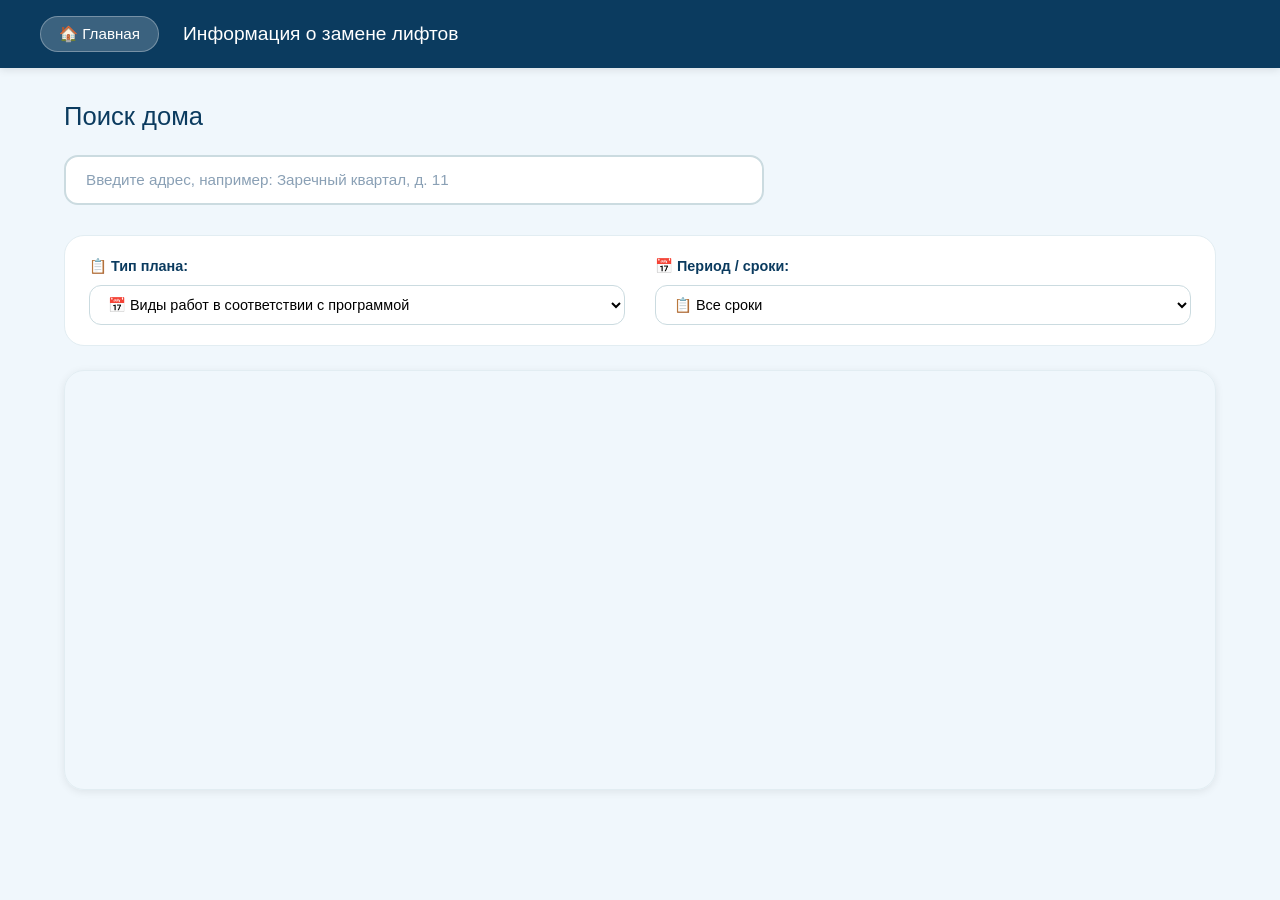
==== index.html @ 68c31c59 "Map Update 2.0" ====
<!DOCTYPE html>
<html lang="ru">
<head>
    <meta charset="UTF-8">
    <meta name="viewport" content="width=device-width, initial-scale=1.0, user-scalable=yes">
    <title>Лифты — капитальный ремонт в Луганске</title>
    <link rel="stylesheet" href="style.css">
    <!-- !!! ВСТАВЬТЕ ВАШ API-КЛЮЧ ЯНДЕКСА ВМЕСТО "ВАШ_КЛЮЧ_API" !!! -->
    <script src="https://api-maps.yandex.ru/2.1/?apikey=b45543af-a624-4ee6-bef2-7f2e8e8498fd
&lang=ru_RU"></script>
</head>
<body>
    <div class="page">
        <!-- Синяя шапка с кнопкой Главная -->
        <div class="header">
            <div class="header-content">
                <button id="homeButton" class="home-button">🏠 Главная</button>
                <div class="header-title">Информация о замене лифтов</div>
            </div>
        </div>

        <div class="container">
            <!-- Поиск дома -->
            <div class="search-header">
                <h2>Поиск дома</h2>
            </div>
            
            <div class="search-section">
                <input type="text" id="addressInput" placeholder="Введите адрес, например: Заречный квартал, д. 11" autocomplete="off">
                <div id="suggestions" class="suggestions hidden"></div>
            </div>

            <!-- Блок фильтров -->
            <div class="filters-block">
                <div class="filter-group">
                    <label for="planType" class="filter-label">📋 Тип плана:</label>
                    <select id="planType" class="filter-select">
                        <option value="program">📅 Виды работ в соответствии с программой</option>
                        <option value="shortTerm">⚡ Виды работ в соответствии с краткосрочным планом</option>
                    </select>
                </div>
                <div class="filter-group">
                    <label for="timeFilter" class="filter-label">📅 Период / сроки:</label>
                    <select id="timeFilter" class="filter-select">
                        <option value="all">📋 Все сроки</option>
                    </select>
                </div>
            </div>

            <!-- Контейнер для карты -->
            <div id="map" class="map-container"></div>

            <!-- Контент с информацией о доме -->
            <div id="houseContent" class="hidden">
                <div class="address-block">
                    <div class="full-address" id="fullAddress"></div>
                    <div class="district" id="district"></div>
                </div>

                <div class="info-card">
                    <div class="card-title">📋 Информация о здании</div>
                    <div class="info-grid two-columns">
                        <div class="info-row"><span class="info-label">Тип</span><span class="info-value" id="buildingType">—</span></div>
                        <div class="info-row"><span class="info-label">Год ввода в эксплуатацию</span><span class="info-value" id="buildYear">—</span></div>
                        <div class="info-row"><span class="info-label">Год постройки</span><span class="info-value" id="constructionYear">—</span></div>
                        <div class="info-row"><span class="info-label">Этажность</span><span class="info-value" id="floors">—</span></div>
                        <div class="info-row"><span class="info-label">Проект / серия дома</span><span class="info-value" id="series">—</span></div>
                    </div>
                </div>

                <div class="info-card">
                    <div class="card-title">🚪 Выберите подъезд / лифт</div>
                    <div class="entrance-buttons" id="entranceButtons"></div>
                </div>

                <div class="info-card">
                    <div class="card-title">🔧 Состояние лифта</div>
                    <div class="info-grid two-columns" id="liftInfo"></div>
                </div>

                <div class="info-card" id="previousLiftCard" style="display: none;">
                    <div class="card-title">📜 Предыдущий лифт (до замены)</div>
                    <div class="info-grid two-columns" id="previousLiftInfo"></div>
                </div>

                <div class="info-card">
                    <div class="card-title">📅 Виды работ в соответствии с программой</div>
                    <div class="table-wrapper">
                        <table class="info-table" id="programWorks">
                            <thead>
                                <tr>
                                    <th>Год</th>
                                    <th>Тип ремонта</th>
                                </tr>
                            </thead>
                            <tbody></tbody>
                        </table>
                    </div>
                </div>

                <div class="info-card">
                    <div class="card-title">⚡ Виды работ в соответствии с краткосрочным планом</div>
                    <div class="table-wrapper">
                        <table class="info-table" id="shortTermWorks">
                            <thead>
                                <tr>
                                    <th>Тип ремонта</th>
                                    <th>Подрядчик</th>
                                    <th>Срок выполнения</th>
                                </tr>
                            </thead>
                            <tbody></tbody>
                        </table>
                    </div>
                </div>
            </div>
        </div>
    </div>

    <script src="script.js"></script>
</body>
</html>
---- style.css ----
* {
    margin: 0;
    padding: 0;
    box-sizing: border-box;
}

body {
    font-family: 'Segoe UI', Roboto, 'Helvetica Neue', sans-serif;
    background: #f0f7fc;
    color: #1a2a3a;
    line-height: 1.45;
}

.page {
    min-height: 100vh;
    display: flex;
    flex-direction: column;
}

.header {
    background: #0b3b5f;
    color: white;
    padding: 16px 24px;
    box-shadow: 0 2px 8px rgba(0,0,0,0.1);
    position: sticky;
    top: 0;
    z-index: 100;
}

.header-content {
    max-width: 1200px;
    margin: 0 auto;
    display: flex;
    align-items: center;
    gap: 24px;
}

.home-button {
    background: rgba(255,255,255,0.2);
    border: 1px solid rgba(255,255,255,0.3);
    color: white;
    padding: 8px 18px;
    border-radius: 30px;
    cursor: pointer;
    font-size: 0.95rem;
    font-weight: 500;
    transition: all 0.2s;
}

.home-button:hover {
    background: rgba(255,255,255,0.3);
    transform: scale(0.98);
}

.header-title {
    font-size: 1.2rem;
    font-weight: 500;
}

.container {
    max-width: 1200px;
    width: 100%;
    margin: 30px auto;
    padding: 0 24px;
    flex: 1;
}

.search-header h2 {
    font-size: 1.6rem;
    font-weight: 500;
    margin-bottom: 20px;
    color: #0b3b5f;
}

.search-section {
    position: relative;
    max-width: 700px;
    margin-bottom: 30px;
}

#addressInput {
    width: 100%;
    padding: 14px 20px;
    font-size: 1rem;
    border: 2px solid #cbdbe0;
    border-radius: 14px;
    background: white;
    transition: 0.2s;
    font-family: inherit;
    box-sizing: border-box;
}

#addressInput:focus {
    border-color: #0b5e7e;
    outline: none;
    box-shadow: 0 0 0 3px rgba(11,94,126,0.15);
}

#addressInput::placeholder {
    font-size: 0.95rem;
    color: #8aa0b5;
}

.suggestions {
    position: absolute;
    top: 100%;
    left: 0;
    right: 0;
    background: white;
    border-radius: 14px;
    box-shadow: 0 8px 20px rgba(0,0,0,0.12);
    max-height: 260px;
    overflow-y: auto;
    z-index: 50;
    margin-top: 6px;
}

.suggestions div {
    padding: 12px 18px;
    cursor: pointer;
    border-bottom: 1px solid #eef2f6;
}

.suggestions div:hover {
    background: #e6f4fa;
}

.hidden {
    display: none;
}

.address-block {
    background: white;
    border-radius: 20px;
    padding: 20px 24px;
    margin-bottom: 24px;
    box-shadow: 0 2px 8px rgba(0,0,0,0.04);
    border: 1px solid #e2edf2;
}

.full-address {
    font-size: 1.35rem;
    font-weight: 600;
    color: #0b3b5f;
    margin-bottom: 8px;
    word-break: break-word;
}

.district {
    color: #4a627a;
    font-size: 0.9rem;
}

/* Блок фильтров */
.filters-block {
    background: white;
    border-radius: 20px;
    padding: 20px 24px;
    margin-bottom: 24px;
    border: 1px solid #e2edf2;
    display: flex;
    gap: 30px;
    flex-wrap: wrap;
    align-items: flex-end;
}

.filter-group {
    display: flex;
    flex-direction: column;
    gap: 8px;
    flex: 1;
    min-width: 200px;
}

.filter-label {
    font-weight: 600;
    color: #0b3b5f;
    font-size: 0.9rem;
}

.filter-select {
    padding: 10px 14px;
    border-radius: 12px;
    border: 1px solid #cbdbe0;
    background: white;
    font-size: 0.9rem;
    cursor: pointer;
    font-family: inherit;
    transition: 0.2s;
}

.filter-select:focus {
    border-color: #0b5e7e;
    outline: none;
    box-shadow: 0 0 0 2px rgba(11,94,126,0.2);
}

/* Карта */
.map-container {
    width: 100%;
    height: 420px;
    border-radius: 20px;
    margin-bottom: 30px;
    box-shadow: 0 2px 8px rgba(0,0,0,0.08);
    border: 1px solid #e2edf2;
    z-index: 1;
}

/* Информационные карточки */
.info-card {
    background: white;
    border-radius: 20px;
    padding: 20px 24px;
    margin-bottom: 24px;
    box-shadow: 0 2px 8px rgba(0,0,0,0.04);
    border: 1px solid #e2edf2;
}

.card-title {
    font-size: 1.2rem;
    font-weight: 600;
    margin-bottom: 18px;
    padding-bottom: 10px;
    border-bottom: 2px solid #cbdbe0;
    color: #0b3b5f;
}

.info-grid {
    display: grid;
    gap: 14px;
}

.two-columns {
    grid-template-columns: repeat(2, 1fr);
}

.info-row {
    display: flex;
    flex-wrap: wrap;
    align-items: baseline;
    padding: 6px 0;
}

.info-label {
    font-weight: 600;
    width: 170px;
    color: #2c3e4e;
    flex-shrink: 0;
}

.info-value {
    flex: 1;
    color: #1a2a3a;
    word-break: break-word;
}

.entrance-buttons {
    display: flex;
    flex-wrap: wrap;
    gap: 12px;
    margin-top: 8px;
}

.entrance-btn {
    background: #eef2f6;
    border: none;
    padding: 8px 20px;
    border-radius: 40px;
    font-size: 0.9rem;
    font-weight: 500;
    cursor: pointer;
    transition: 0.15s;
    color: #1a2a3a;
}

.entrance-btn.active {
    background: #0b5e7e;
    color: white;
    box-shadow: 0 2px 6px rgba(0,0,0,0.1);
}

.entrance-btn:hover:not(.active) {
    background: #dce5ec;
}

/* Таблицы */
.table-wrapper {
    overflow-x: auto;
    -webkit-overflow-scrolling: touch;
}

.info-table {
    width: 100%;
    border-collapse: collapse;
    font-size: 0.9rem;
}

.info-table th {
    text-align: left;
    padding: 12px 10px;
    background: #eef2f6;
    font-weight: 600;
    color: #0b3b5f;
    border-bottom: 1px solid #cbdbe0;
}

.info-table td {
    padding: 12px 10px;
    border-bottom: 1px solid #e9edf2;
    vertical-align: top;
}

#programWorks td:last-child {
    white-space: normal;
    word-break: break-word;
}

#shortTermWorks {
    min-width: 500px;
}

/* Адаптив для телефонов */
@media (max-width: 700px) {
    .container {
        padding: 0 16px;
    }
    
    .two-columns {
        grid-template-columns: 1fr;
    }
    
    .info-label {
        width: 100%;
        margin-bottom: 4px;
    }
    
    .info-row {
        flex-direction: column;
        padding: 8px 0;
    }
    
    .info-value {
        width: 100%;
        padding-left: 0;
    }
    
    .header-title {
        font-size: 0.9rem;
    }
    
    .home-button {
        padding: 6px 14px;
        font-size: 0.85rem;
    }
    
    #addressInput {
        padding: 12px 16px;
        font-size: 0.95rem;
    }
    
    .search-section {
        max-width: 100%;
    }
    
    .map-container {
        height: 320px;
    }
    
    .filters-block {
        flex-direction: column;
        gap: 15px;
        padding: 16px 20px;
    }
    
    .filter-group {
        min-width: 100%;
    }
    
    #programWorks {
        min-width: auto;
        font-size: 0.8rem;
    }
    
    #programWorks td {
        white-space: normal;
        word-break: break-word;
    }
    
    #shortTermWorks {
        min-width: 550px;
        font-size: 0.8rem;
    }
    
    #shortTermWorks th,
    #shortTermWorks td {
        white-space: nowrap;
        padding: 8px 6px;
    }
    
    .entrance-btn {
        padding: 6px 14px;
        font-size: 0.8rem;
    }
    
    .search-header h2 {
        font-size: 1.3rem;
    }
    
    .full-address {
        font-size: 1.1rem;
    }
}

/* Для очень маленьких экранов */
@media (max-width: 480px) {
    .container {
        padding: 0 12px;
    }
    
    .info-card {
        padding: 14px 16px;
    }
    
    .card-title {
        font-size: 1rem;
    }
    
    #shortTermWorks {
        min-width: 500px;
        font-size: 0.75rem;
    }
    
    .header-title {
        font-size: 0.8rem;
    }
    
    .home-button {
        padding: 5px 10px;
        font-size: 0.75rem;
    }
}
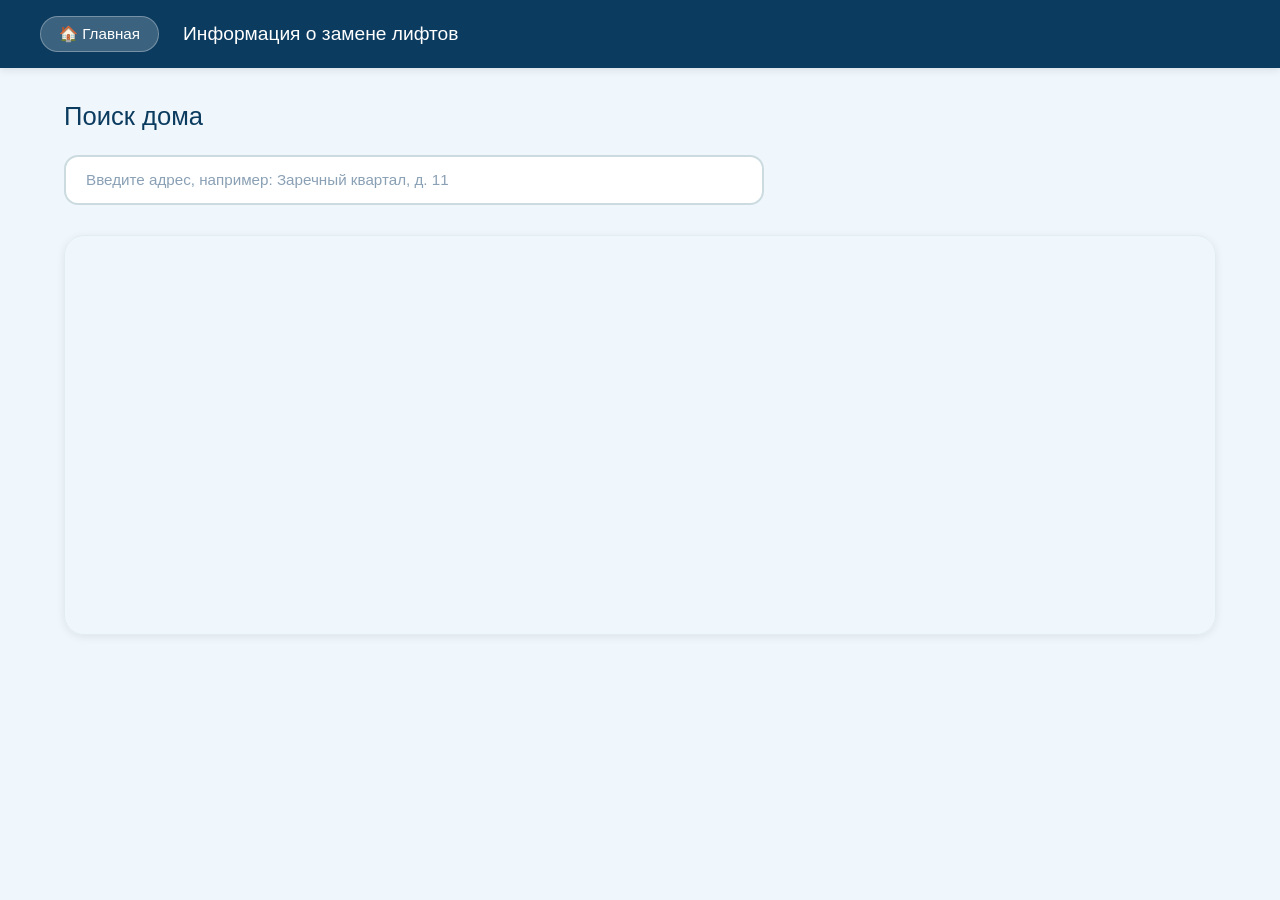
==== commit 89b19039: "upd2" ====
--- a/index.html
+++ b/index.html
@@ -5,13 +5,11 @@
     <meta name="viewport" content="width=device-width, initial-scale=1.0, user-scalable=yes">
     <title>Лифты — капитальный ремонт в Луганске</title>
     <link rel="stylesheet" href="style.css">
-    <!-- !!! ВСТАВЬТЕ ВАШ API-КЛЮЧ ЯНДЕКСА ВМЕСТО "ВАШ_КЛЮЧ_API" !!! -->
-    <script src="https://api-maps.yandex.ru/2.1/?apikey=b45543af-a624-4ee6-bef2-7f2e8e8498fd
-&lang=ru_RU"></script>
+    <!-- НОВЫЙ API-КЛЮЧ (ЗАМЕНИТЕ ЕГО НА ВАШ) -->
+    <script src="https://api-maps.yandex.ru/2.1/?apikey=b45543af-a624-4ee6-bef2-7f2e8e8498fd&lang=ru_RU"></script>
 </head>
 <body>
     <div class="page">
-        <!-- Синяя шапка с кнопкой Главная -->
         <div class="header">
             <div class="header-content">
                 <button id="homeButton" class="home-button">🏠 Главная</button>
@@ -20,7 +18,6 @@
         </div>
 
         <div class="container">
-            <!-- Поиск дома -->
             <div class="search-header">
                 <h2>Поиск дома</h2>
             </div>
@@ -30,27 +27,9 @@
                 <div id="suggestions" class="suggestions hidden"></div>
             </div>
 
-            <!-- Блок фильтров -->
-            <div class="filters-block">
-                <div class="filter-group">
-                    <label for="planType" class="filter-label">📋 Тип плана:</label>
-                    <select id="planType" class="filter-select">
-                        <option value="program">📅 Виды работ в соответствии с программой</option>
-                        <option value="shortTerm">⚡ Виды работ в соответствии с краткосрочным планом</option>
-                    </select>
-                </div>
-                <div class="filter-group">
-                    <label for="timeFilter" class="filter-label">📅 Период / сроки:</label>
-                    <select id="timeFilter" class="filter-select">
-                        <option value="all">📋 Все сроки</option>
-                    </select>
-                </div>
-            </div>
+            <!-- БЛОК КАРТЫ -->
+            <div id="map" class="map-container" style="height: 400px; margin-bottom: 30px; border-radius: 20px;"></div>
 
-            <!-- Контейнер для карты -->
-            <div id="map" class="map-container"></div>
-
-            <!-- Контент с информацией о доме -->
             <div id="houseContent" class="hidden">
                 <div class="address-block">
                     <div class="full-address" id="fullAddress"></div>
@@ -87,12 +66,7 @@
                     <div class="card-title">📅 Виды работ в соответствии с программой</div>
                     <div class="table-wrapper">
                         <table class="info-table" id="programWorks">
-                            <thead>
-                                <tr>
-                                    <th>Год</th>
-                                    <th>Тип ремонта</th>
-                                </tr>
-                            </thead>
+                            <thead><tr><th>Год</th><th>Тип ремонта</th></tr></thead>
                             <tbody></tbody>
                         </table>
                     </div>
@@ -102,13 +76,7 @@
                     <div class="card-title">⚡ Виды работ в соответствии с краткосрочным планом</div>
                     <div class="table-wrapper">
                         <table class="info-table" id="shortTermWorks">
-                            <thead>
-                                <tr>
-                                    <th>Тип ремонта</th>
-                                    <th>Подрядчик</th>
-                                    <th>Срок выполнения</th>
-                                </tr>
-                            </thead>
+                            <thead><tr><th>Тип ремонта</th><th>Подрядчик</th><th>Срок выполнения</th></tr></thead>
                             <tbody></tbody>
                         </table>
                     </div>
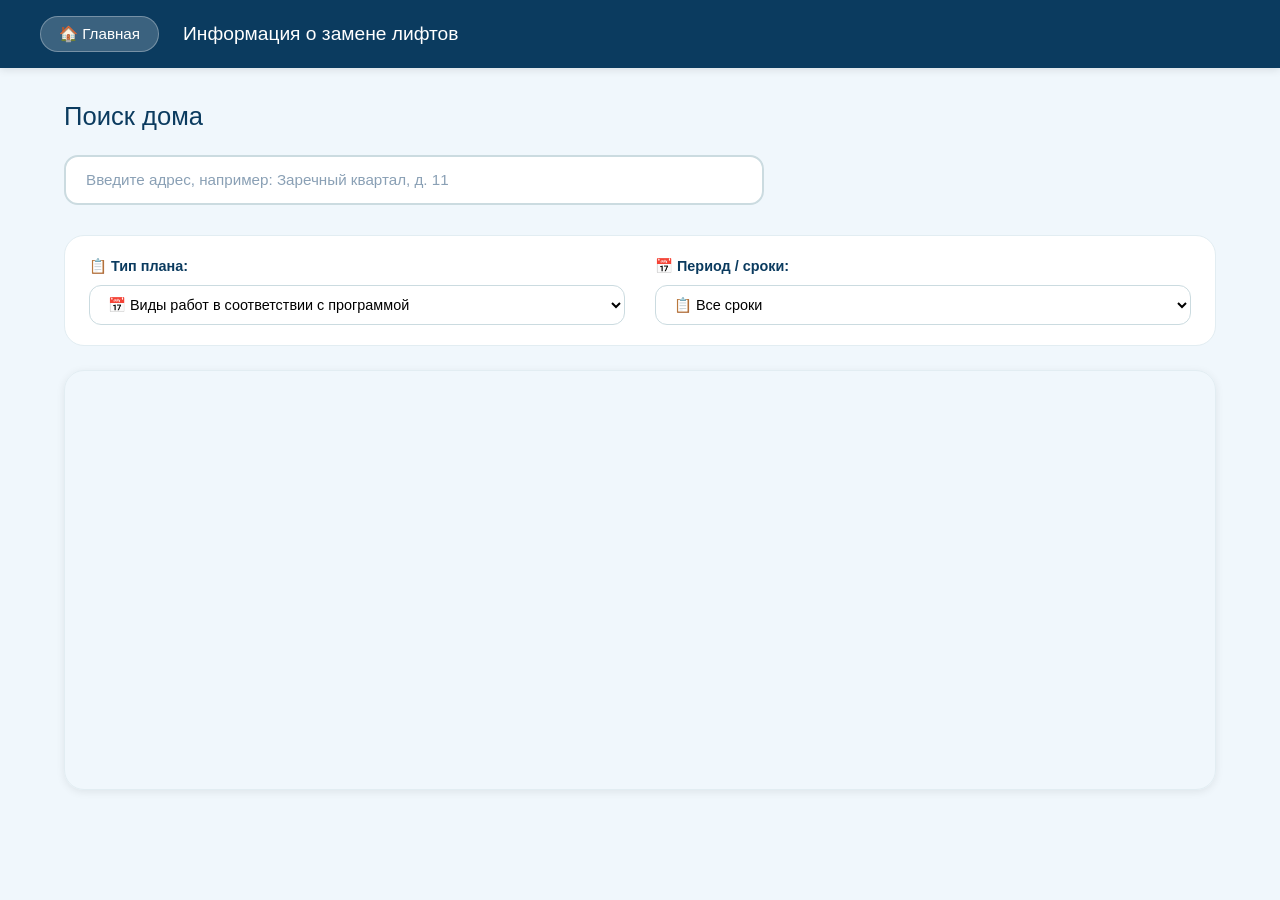
==== commit 0e504e40: "js new" ====
--- a/index.html
+++ b/index.html
@@ -5,7 +5,6 @@
     <meta name="viewport" content="width=device-width, initial-scale=1.0, user-scalable=yes">
     <title>Лифты — капитальный ремонт в Луганске</title>
     <link rel="stylesheet" href="style.css">
-    <!-- НОВЫЙ API-КЛЮЧ (ЗАМЕНИТЕ ЕГО НА ВАШ) -->
     <script src="https://api-maps.yandex.ru/2.1/?apikey=b45543af-a624-4ee6-bef2-7f2e8e8498fd&lang=ru_RU"></script>
 </head>
 <body>
@@ -27,8 +26,25 @@
                 <div id="suggestions" class="suggestions hidden"></div>
             </div>
 
-            <!-- БЛОК КАРТЫ -->
-            <div id="map" class="map-container" style="height: 400px; margin-bottom: 30px; border-radius: 20px;"></div>
+            <!-- Блок фильтров -->
+            <div class="filters-block">
+                <div class="filter-group">
+                    <label for="planType" class="filter-label">📋 Тип плана:</label>
+                    <select id="planType" class="filter-select">
+                        <option value="program">📅 Виды работ в соответствии с программой</option>
+                        <option value="shortTerm">⚡ Виды работ в соответствии с краткосрочным планом</option>
+                    </select>
+                </div>
+                <div class="filter-group">
+                    <label for="timeFilter" class="filter-label">📅 Период / сроки:</label>
+                    <select id="timeFilter" class="filter-select">
+                        <option value="all">📋 Все сроки</option>
+                    </select>
+                </div>
+            </div>
+
+            <!-- Контейнер для карты -->
+            <div id="map" class="map-container"></div>
 
             <div id="houseContent" class="hidden">
                 <div class="address-block">
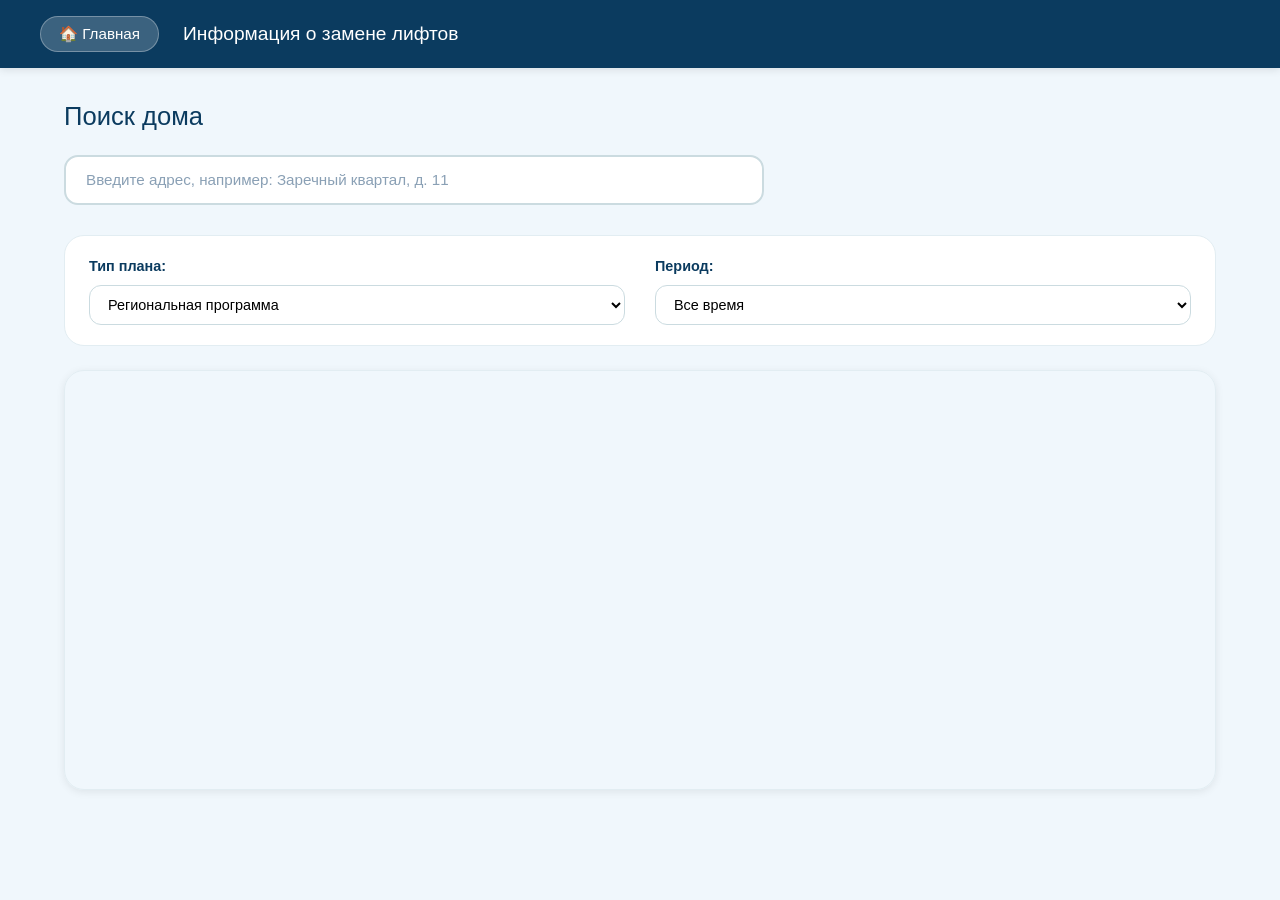
==== commit fa16ed21: "vse fayly" ====
--- a/index.html
+++ b/index.html
@@ -29,16 +29,16 @@
             <!-- Блок фильтров -->
             <div class="filters-block">
                 <div class="filter-group">
-                    <label for="planType" class="filter-label">📋 Тип плана:</label>
+                    <label for="planType" class="filter-label">Тип плана:</label>
                     <select id="planType" class="filter-select">
-                        <option value="program">📅 Виды работ в соответствии с программой</option>
-                        <option value="shortTerm">⚡ Виды работ в соответствии с краткосрочным планом</option>
+                        <option value="program">Региональная программа</option>
+                        <option value="shortTerm">Краткосрочный план</option>
                     </select>
                 </div>
                 <div class="filter-group">
-                    <label for="timeFilter" class="filter-label">📅 Период / сроки:</label>
+                    <label for="timeFilter" class="filter-label">Период:</label>
                     <select id="timeFilter" class="filter-select">
-                        <option value="all">📋 Все сроки</option>
+                        <option value="all">Все время</option>
                     </select>
                 </div>
             </div>
@@ -53,7 +53,7 @@
                 </div>
 
                 <div class="info-card">
-                    <div class="card-title">📋 Информация о здании</div>
+                    <div class="card-title">Информация о здании</div>
                     <div class="info-grid two-columns">
                         <div class="info-row"><span class="info-label">Тип</span><span class="info-value" id="buildingType">—</span></div>
                         <div class="info-row"><span class="info-label">Год ввода в эксплуатацию</span><span class="info-value" id="buildYear">—</span></div>
@@ -64,22 +64,22 @@
                 </div>
 
                 <div class="info-card">
-                    <div class="card-title">🚪 Выберите подъезд / лифт</div>
+                    <div class="card-title">Выберите подъезд / лифт</div>
                     <div class="entrance-buttons" id="entranceButtons"></div>
                 </div>
 
                 <div class="info-card">
-                    <div class="card-title">🔧 Состояние лифта</div>
+                    <div class="card-title">Состояние лифта</div>
                     <div class="info-grid two-columns" id="liftInfo"></div>
                 </div>
 
                 <div class="info-card" id="previousLiftCard" style="display: none;">
-                    <div class="card-title">📜 Предыдущий лифт (до замены)</div>
+                    <div class="card-title">Предыдущий лифт (до замены)</div>
                     <div class="info-grid two-columns" id="previousLiftInfo"></div>
                 </div>
 
                 <div class="info-card">
-                    <div class="card-title">📅 Виды работ в соответствии с программой</div>
+                    <div class="card-title">Виды работ в соответствии с программой</div>
                     <div class="table-wrapper">
                         <table class="info-table" id="programWorks">
                             <thead><tr><th>Год</th><th>Тип ремонта</th></tr></thead>
@@ -89,7 +89,7 @@
                 </div>
 
                 <div class="info-card">
-                    <div class="card-title">⚡ Виды работ в соответствии с краткосрочным планом</div>
+                    <div class="card-title">Виды работ в соответствии с краткосрочным планом</div>
                     <div class="table-wrapper">
                         <table class="info-table" id="shortTermWorks">
                             <thead><tr><th>Тип ремонта</th><th>Подрядчик</th><th>Срок выполнения</th></tr></thead>
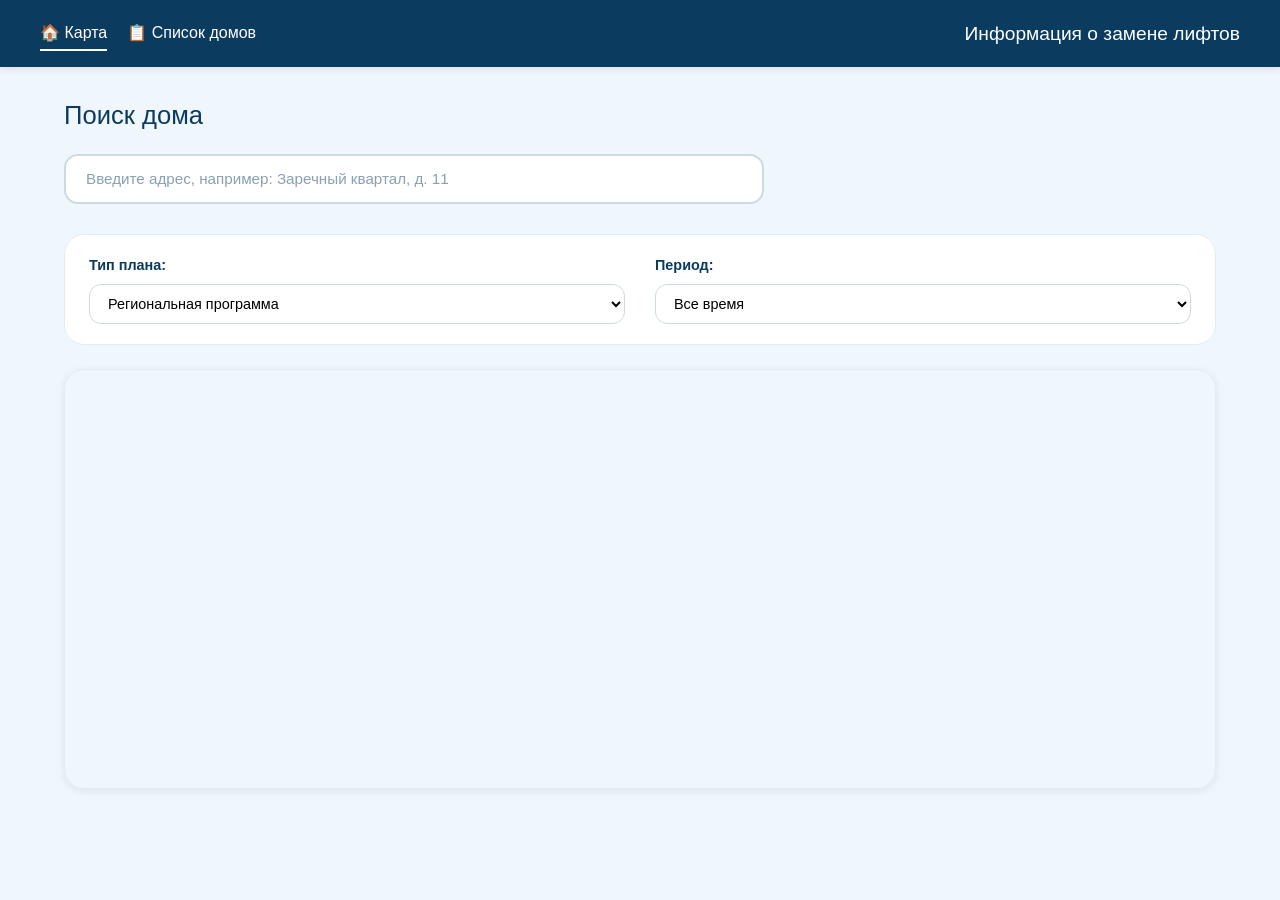
==== commit 4ca38b9a: "multi pages" ====
--- a/index.html
+++ b/index.html
@@ -11,7 +11,10 @@
     <div class="page">
         <div class="header">
             <div class="header-content">
-                <button id="homeButton" class="home-button">🏠 Главная</button>
+                <div class="header-nav">
+                    <a href="index.html" class="nav-link active">🏠 Карта</a>
+                    <a href="houses.html" class="nav-link">📋 Список домов</a>
+                </div>
                 <div class="header-title">Информация о замене лифтов</div>
             </div>
         </div>
@@ -45,62 +48,9 @@
 
             <!-- Контейнер для карты -->
             <div id="map" class="map-container"></div>
-
-            <div id="houseContent" class="hidden">
-                <div class="address-block">
-                    <div class="full-address" id="fullAddress"></div>
-                    <div class="district" id="district"></div>
-                </div>
-
-                <div class="info-card">
-                    <div class="card-title">Информация о здании</div>
-                    <div class="info-grid two-columns">
-                        <div class="info-row"><span class="info-label">Тип</span><span class="info-value" id="buildingType">—</span></div>
-                        <div class="info-row"><span class="info-label">Год ввода в эксплуатацию</span><span class="info-value" id="buildYear">—</span></div>
-                        <div class="info-row"><span class="info-label">Год постройки</span><span class="info-value" id="constructionYear">—</span></div>
-                        <div class="info-row"><span class="info-label">Этажность</span><span class="info-value" id="floors">—</span></div>
-                        <div class="info-row"><span class="info-label">Проект / серия дома</span><span class="info-value" id="series">—</span></div>
-                    </div>
-                </div>
-
-                <div class="info-card">
-                    <div class="card-title">Выберите подъезд / лифт</div>
-                    <div class="entrance-buttons" id="entranceButtons"></div>
-                </div>
-
-                <div class="info-card">
-                    <div class="card-title">Состояние лифта</div>
-                    <div class="info-grid two-columns" id="liftInfo"></div>
-                </div>
-
-                <div class="info-card" id="previousLiftCard" style="display: none;">
-                    <div class="card-title">Предыдущий лифт (до замены)</div>
-                    <div class="info-grid two-columns" id="previousLiftInfo"></div>
-                </div>
-
-                <div class="info-card">
-                    <div class="card-title">Виды работ в соответствии с программой</div>
-                    <div class="table-wrapper">
-                        <table class="info-table" id="programWorks">
-                            <thead><tr><th>Год</th><th>Тип ремонта</th></tr></thead>
-                            <tbody></tbody>
-                        </table>
-                    </div>
-                </div>
-
-                <div class="info-card">
-                    <div class="card-title">Виды работ в соответствии с краткосрочным планом</div>
-                    <div class="table-wrapper">
-                        <table class="info-table" id="shortTermWorks">
-                            <thead><tr><th>Тип ремонта</th><th>Подрядчик</th><th>Срок выполнения</th></tr></thead>
-                            <tbody></tbody>
-                        </table>
-                    </div>
-                </div>
-            </div>
         </div>
     </div>
 
-    <script src="script.js"></script>
+    <script src="map.js"></script>
 </body>
 </html>
--- a/style.css
+++ b/style.css
@@ -32,24 +32,31 @@
     margin: 0 auto;
     display: flex;
     align-items: center;
-    gap: 24px;
-}
-
-.home-button {
-    background: rgba(255,255,255,0.2);
-    border: 1px solid rgba(255,255,255,0.3);
+    justify-content: space-between;
+    flex-wrap: wrap;
+    gap: 16px;
+}
+
+.header-nav {
+    display: flex;
+    gap: 20px;
+}
+
+.nav-link {
     color: white;
-    padding: 8px 18px;
-    border-radius: 30px;
-    cursor: pointer;
-    font-size: 0.95rem;
-    font-weight: 500;
-    transition: all 0.2s;
-}
-
-.home-button:hover {
-    background: rgba(255,255,255,0.3);
-    transform: scale(0.98);
+    text-decoration: none;
+    font-size: 1rem;
+    padding: 5px 0;
+    border-bottom: 2px solid transparent;
+    transition: 0.2s;
+}
+
+.nav-link:hover {
+    border-bottom-color: rgba(255,255,255,0.5);
+}
+
+.nav-link.active {
+    border-bottom-color: white;
 }
 
 .header-title {
@@ -78,7 +85,7 @@
     margin-bottom: 30px;
 }
 
-#addressInput {
+#addressInput, #searchInput {
     width: 100%;
     padding: 14px 20px;
     font-size: 1rem;
@@ -90,13 +97,13 @@
     box-sizing: border-box;
 }
 
-#addressInput:focus {
+#addressInput:focus, #searchInput:focus {
     border-color: #0b5e7e;
     outline: none;
     box-shadow: 0 0 0 3px rgba(11,94,126,0.15);
 }
 
-#addressInput::placeholder {
+#addressInput::placeholder, #searchInput::placeholder {
     font-size: 0.95rem;
     color: #8aa0b5;
 }
@@ -151,7 +158,6 @@
     font-size: 0.9rem;
 }
 
-/* Блок фильтров */
 .filters-block {
     background: white;
     border-radius: 20px;
@@ -195,7 +201,6 @@
     box-shadow: 0 0 0 2px rgba(11,94,126,0.2);
 }
 
-/* Карта */
 .map-container {
     width: 100%;
     height: 420px;
@@ -206,7 +211,6 @@
     z-index: 1;
 }
 
-/* Информационные карточки */
 .info-card {
     background: white;
     border-radius: 20px;
@@ -283,19 +287,18 @@
     background: #dce5ec;
 }
 
-/* Таблицы */
 .table-wrapper {
     overflow-x: auto;
     -webkit-overflow-scrolling: touch;
 }
 
-.info-table {
+.info-table, .houses-table {
     width: 100%;
     border-collapse: collapse;
     font-size: 0.9rem;
 }
 
-.info-table th {
+.info-table th, .houses-table th {
     text-align: left;
     padding: 12px 10px;
     background: #eef2f6;
@@ -304,12 +307,32 @@
     border-bottom: 1px solid #cbdbe0;
 }
 
-.info-table td {
+.info-table td, .houses-table td {
     padding: 12px 10px;
     border-bottom: 1px solid #e9edf2;
     vertical-align: top;
 }
 
+.houses-table td:last-child {
+    white-space: nowrap;
+}
+
+.details-link {
+    color: #0b5e7e;
+    text-decoration: none;
+    font-weight: 500;
+}
+
+.details-link:hover {
+    text-decoration: underline;
+}
+
+.balloon-link {
+    color: #0b5e7e;
+    text-decoration: none;
+    font-weight: 500;
+}
+
 #programWorks td:last-child {
     white-space: normal;
     word-break: break-word;
@@ -319,7 +342,6 @@
     min-width: 500px;
 }
 
-/* Адаптив для телефонов */
 @media (max-width: 700px) {
     .container {
         padding: 0 16px;
@@ -344,16 +366,20 @@
         padding-left: 0;
     }
     
+    .header-content {
+        flex-direction: column;
+        text-align: center;
+    }
+    
     .header-title {
         font-size: 0.9rem;
     }
     
-    .home-button {
-        padding: 6px 14px;
+    .nav-link {
         font-size: 0.85rem;
     }
     
-    #addressInput {
+    #addressInput, #searchInput {
         padding: 12px 16px;
         font-size: 0.95rem;
     }
@@ -409,9 +435,13 @@
     .full-address {
         font-size: 1.1rem;
     }
-}
-
-/* Для очень маленьких экранов */
+    
+    .houses-table {
+        font-size: 0.75rem;
+        min-width: 500px;
+    }
+}
+
 @media (max-width: 480px) {
     .container {
         padding: 0 12px;
@@ -433,9 +463,4 @@
     .header-title {
         font-size: 0.8rem;
     }
-    
-    .home-button {
-        padding: 5px 10px;
-        font-size: 0.75rem;
-    }
 }
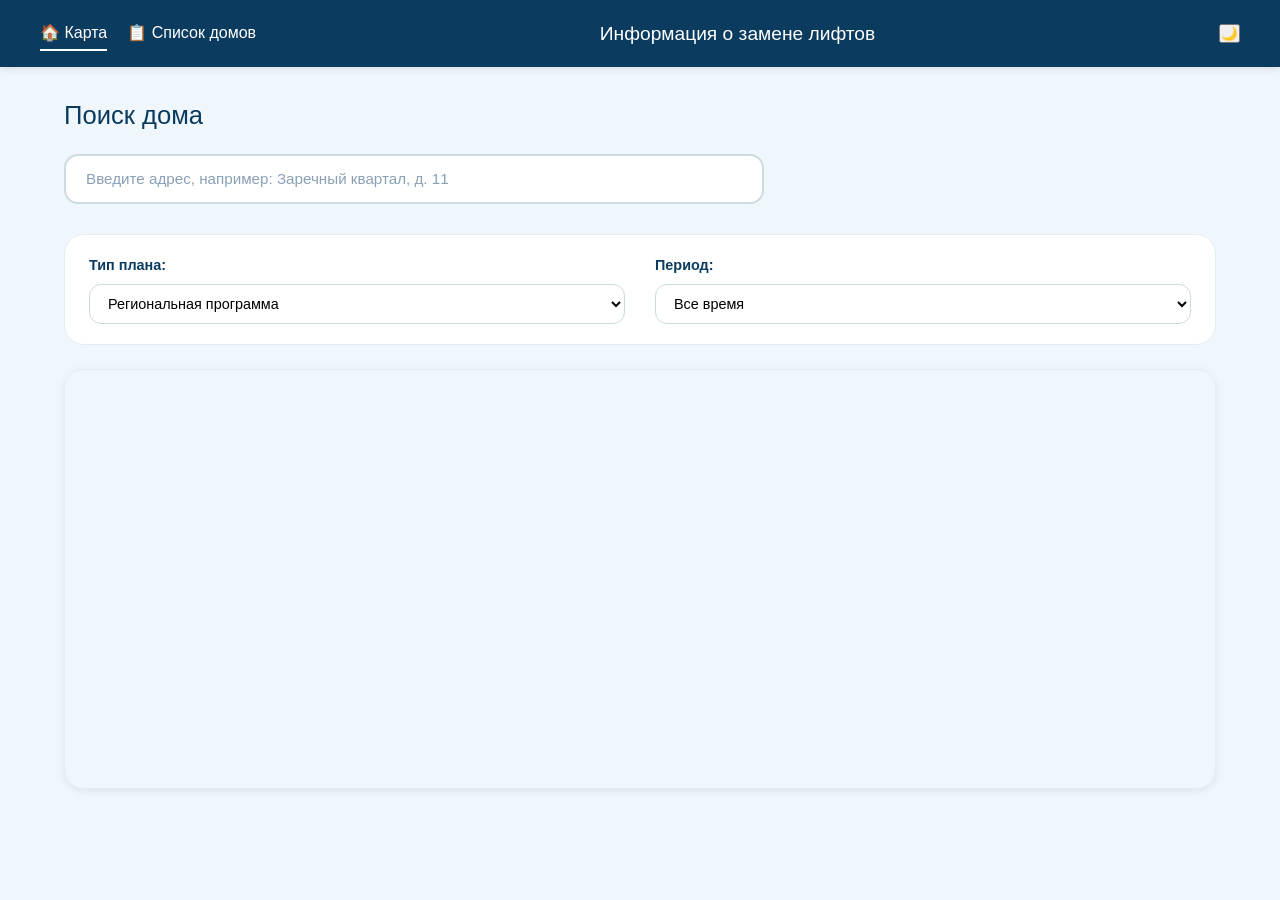
==== commit 050bc2fc: "new up" ====
--- a/index.html
+++ b/index.html
@@ -16,6 +16,7 @@
                     <a href="houses.html" class="nav-link">📋 Список домов</a>
                 </div>
                 <div class="header-title">Информация о замене лифтов</div>
+                <button id="themeToggle" class="theme-toggle" title="Сменить тему">🌙</button>
             </div>
         </div>
 
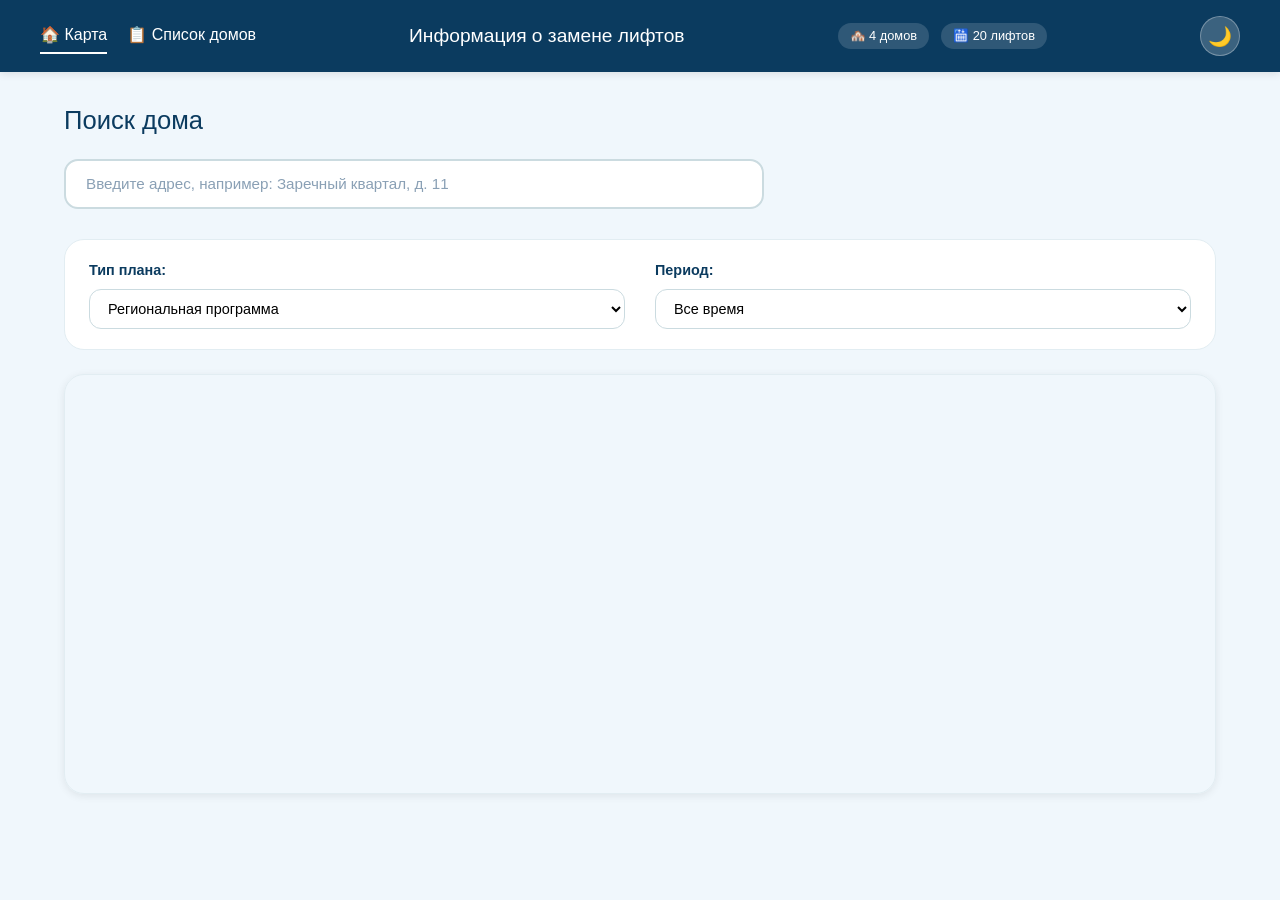
==== commit bdebdf57: "global upd" ====
--- a/index.html
+++ b/index.html
@@ -16,6 +16,10 @@
                     <a href="houses.html" class="nav-link">📋 Список домов</a>
                 </div>
                 <div class="header-title">Информация о замене лифтов</div>
+                <div class="header-stats" id="headerStats">
+                    <span class="stat-badge">🏘️ Загрузка...</span>
+                    <span class="stat-badge">🛗 ...</span>
+                </div>
                 <button id="themeToggle" class="theme-toggle" title="Сменить тему">🌙</button>
             </div>
         </div>
@@ -30,7 +34,6 @@
                 <div id="suggestions" class="suggestions hidden"></div>
             </div>
 
-            <!-- Блок фильтров -->
             <div class="filters-block">
                 <div class="filter-group">
                     <label for="planType" class="filter-label">Тип плана:</label>
@@ -47,11 +50,13 @@
                 </div>
             </div>
 
-            <!-- Контейнер для карты -->
             <div id="map" class="map-container"></div>
         </div>
     </div>
 
+    <!-- Кнопка Наверх -->
+    <button id="scrollToTop" class="scroll-to-top" title="Наверх">↑</button>
+
     <script src="map.js"></script>
 </body>
 </html>
--- a/style.css
+++ b/style.css
@@ -9,6 +9,7 @@
     background: #f0f7fc;
     color: #1a2a3a;
     line-height: 1.45;
+    transition: background 0.3s ease, color 0.3s ease;
 }
 
 .page {
@@ -25,6 +26,7 @@
     position: sticky;
     top: 0;
     z-index: 100;
+    transition: background 0.3s ease;
 }
 
 .header-content {
@@ -64,6 +66,46 @@
     font-weight: 500;
 }
 
+/* ========== СЧЁТЧИК В ШАПКЕ ========== */
+.header-stats {
+    display: flex;
+    gap: 12px;
+}
+
+.stat-badge {
+    background: rgba(255,255,255,0.15);
+    padding: 4px 12px;
+    border-radius: 30px;
+    font-size: 0.8rem;
+    font-weight: 500;
+    white-space: nowrap;
+}
+
+body.dark-theme .stat-badge {
+    background: rgba(255,255,255,0.08);
+}
+
+/* Кнопка переключения темы */
+.theme-toggle {
+    background: rgba(255,255,255,0.2);
+    border: 1px solid rgba(255,255,255,0.3);
+    color: white;
+    width: 40px;
+    height: 40px;
+    border-radius: 40px;
+    cursor: pointer;
+    font-size: 1.2rem;
+    display: flex;
+    align-items: center;
+    justify-content: center;
+    transition: all 0.2s;
+}
+
+.theme-toggle:hover {
+    background: rgba(255,255,255,0.3);
+    transform: scale(0.95);
+}
+
 .container {
     max-width: 1200px;
     width: 100%;
@@ -77,6 +119,7 @@
     font-weight: 500;
     margin-bottom: 20px;
     color: #0b3b5f;
+    transition: color 0.3s ease;
 }
 
 .search-section {
@@ -143,6 +186,7 @@
     margin-bottom: 24px;
     box-shadow: 0 2px 8px rgba(0,0,0,0.04);
     border: 1px solid #e2edf2;
+    transition: background 0.3s ease, border-color 0.3s ease;
 }
 
 .full-address {
@@ -151,13 +195,144 @@
     color: #0b3b5f;
     margin-bottom: 8px;
     word-break: break-word;
+    transition: color 0.3s ease;
 }
 
 .district {
     color: #4a627a;
     font-size: 0.9rem;
-}
-
+    transition: color 0.3s ease;
+}
+
+/* ========== КНОПКИ ДЕЙСТВИЙ ========== */
+.action-buttons {
+    display: flex;
+    gap: 12px;
+    margin-top: 16px;
+    flex-wrap: wrap;
+}
+
+.action-btn {
+    background: #eef2f6;
+    border: none;
+    padding: 8px 16px;
+    border-radius: 30px;
+    font-size: 0.85rem;
+    font-weight: 500;
+    cursor: pointer;
+    transition: all 0.2s;
+    color: #1a2a3a;
+    display: inline-flex;
+    align-items: center;
+    gap: 6px;
+}
+
+.action-btn:hover {
+    background: #dce5ec;
+    transform: translateY(-1px);
+}
+
+.action-btn.active-map {
+    background: #0b5e7e;
+    color: white;
+}
+
+/* Тёмная тема для кнопок действий */
+body.dark-theme .action-btn {
+    background: #3a3e4d;
+    color: #e0e0e0;
+}
+
+body.dark-theme .action-btn:hover {
+    background: #4a4e5d;
+}
+
+body.dark-theme .action-btn.active-map {
+    background: #2c6e8e;
+    color: white;
+}
+
+/* ========== КАРТА НА СТРАНИЦЕ ДОМА ========== */
+.house-map-container {
+    width: 100%;
+    height: 350px;
+    border-radius: 20px;
+    margin-bottom: 24px;
+    overflow: hidden;
+    border: 1px solid #e2edf2;
+    transition: all 0.3s ease;
+}
+
+body.dark-theme .house-map-container {
+    border-color: #3a3e4d;
+}
+
+/* Уведомление о копировании ссылки */
+.toast-notification {
+    position: fixed;
+    bottom: 30px;
+    left: 50%;
+    transform: translateX(-50%);
+    background: #0b5e7e;
+    color: white;
+    padding: 10px 20px;
+    border-radius: 30px;
+    font-size: 0.9rem;
+    z-index: 1000;
+    animation: fadeInOut 2s ease-in-out;
+    pointer-events: none;
+}
+
+body.dark-theme .toast-notification {
+    background: #2c6e8e;
+}
+
+@keyframes fadeInOut {
+    0% { opacity: 0; transform: translateX(-50%) translateY(20px); }
+    15% { opacity: 1; transform: translateX(-50%) translateY(0); }
+    85% { opacity: 1; transform: translateX(-50%) translateY(0); }
+    100% { opacity: 0; transform: translateX(-50%) translateY(-20px); }
+}
+
+/* ========== КНОПКА НАВЕРХ ========== */
+.scroll-to-top {
+    position: fixed;
+    bottom: 30px;
+    right: 30px;
+    width: 50px;
+    height: 50px;
+    background: #0b5e7e;
+    color: white;
+    border: none;
+    border-radius: 50%;
+    font-size: 24px;
+    cursor: pointer;
+    opacity: 0;
+    visibility: hidden;
+    transition: all 0.3s ease;
+    z-index: 1000;
+    box-shadow: 0 2px 10px rgba(0,0,0,0.2);
+}
+
+.scroll-to-top.visible {
+    opacity: 1;
+    visibility: visible;
+}
+
+.scroll-to-top:hover {
+    background: #0b3b5f;
+    transform: scale(1.05);
+}
+
+body.dark-theme .scroll-to-top {
+    background: #2c6e8e;
+}
+
+body.dark-theme .scroll-to-top:hover {
+    background: #1a4e6e;
+}
+
+/* Блок фильтров */
 .filters-block {
     background: white;
     border-radius: 20px;
@@ -168,6 +343,7 @@
     gap: 30px;
     flex-wrap: wrap;
     align-items: flex-end;
+    transition: background 0.3s ease, border-color 0.3s ease;
 }
 
 .filter-group {
@@ -182,6 +358,7 @@
     font-weight: 600;
     color: #0b3b5f;
     font-size: 0.9rem;
+    transition: color 0.3s ease;
 }
 
 .filter-select {
@@ -201,6 +378,7 @@
     box-shadow: 0 0 0 2px rgba(11,94,126,0.2);
 }
 
+/* Карта */
 .map-container {
     width: 100%;
     height: 420px;
@@ -209,8 +387,10 @@
     box-shadow: 0 2px 8px rgba(0,0,0,0.08);
     border: 1px solid #e2edf2;
     z-index: 1;
-}
-
+    transition: border-color 0.3s ease;
+}
+
+/* Информационные карточки */
 .info-card {
     background: white;
     border-radius: 20px;
@@ -218,6 +398,7 @@
     margin-bottom: 24px;
     box-shadow: 0 2px 8px rgba(0,0,0,0.04);
     border: 1px solid #e2edf2;
+    transition: background 0.3s ease, border-color 0.3s ease;
 }
 
 .card-title {
@@ -227,6 +408,7 @@
     padding-bottom: 10px;
     border-bottom: 2px solid #cbdbe0;
     color: #0b3b5f;
+    transition: color 0.3s ease, border-bottom-color 0.3s ease;
 }
 
 .info-grid {
@@ -250,12 +432,14 @@
     width: 170px;
     color: #2c3e4e;
     flex-shrink: 0;
+    transition: color 0.3s ease;
 }
 
 .info-value {
     flex: 1;
     color: #1a2a3a;
     word-break: break-word;
+    transition: color 0.3s ease;
 }
 
 .entrance-buttons {
@@ -287,6 +471,7 @@
     background: #dce5ec;
 }
 
+/* Таблицы */
 .table-wrapper {
     overflow-x: auto;
     -webkit-overflow-scrolling: touch;
@@ -305,12 +490,14 @@
     font-weight: 600;
     color: #0b3b5f;
     border-bottom: 1px solid #cbdbe0;
+    transition: background 0.3s ease, color 0.3s ease, border-bottom-color 0.3s ease;
 }
 
 .info-table td, .houses-table td {
     padding: 12px 10px;
     border-bottom: 1px solid #e9edf2;
     vertical-align: top;
+    transition: border-bottom-color 0.3s ease;
 }
 
 .houses-table td:last-child {
@@ -342,6 +529,177 @@
     min-width: 500px;
 }
 
+/* ========== ФИЛЬТРЫ НА СТРАНИЦЕ СПИСКА ========== */
+.houses-filters {
+    display: flex;
+    gap: 16px;
+    margin-bottom: 24px;
+    flex-wrap: wrap;
+}
+
+.filter-input {
+    flex: 2;
+    min-width: 200px;
+    padding: 12px 16px;
+    border: 2px solid #cbdbe0;
+    border-radius: 14px;
+    font-size: 0.95rem;
+    background: white;
+    transition: 0.2s;
+}
+
+.filter-input:focus {
+    border-color: #0b5e7e;
+    outline: none;
+}
+
+body.dark-theme .filter-input {
+    background: #2a2e3d;
+    border-color: #4a4e5d;
+    color: #e0e0e0;
+}
+
+/* Сортировка */
+.sort-arrow {
+    display: inline-block;
+    width: 16px;
+    font-size: 0.8rem;
+    margin-left: 4px;
+}
+
+#housesTable th {
+    cursor: pointer;
+    user-select: none;
+}
+
+#housesTable th:hover {
+    background: #e2e8f0;
+}
+
+body.dark-theme #housesTable th:hover {
+    background: #4a4e5d;
+}
+
+/* ========== ТЁМНАЯ ТЕМА ========== */
+body.dark-theme {
+    background: #1a1e2c;
+    color: #e0e0e0;
+}
+
+body.dark-theme .header {
+    background: #0a0e1a;
+}
+
+body.dark-theme .header-title {
+    color: #e0e0e0;
+}
+
+body.dark-theme .home-button,
+body.dark-theme .theme-toggle {
+    background: rgba(255,255,255,0.1);
+}
+
+body.dark-theme .search-header h2 {
+    color: #a0c4e8;
+}
+
+body.dark-theme #addressInput,
+body.dark-theme #searchInput,
+body.dark-theme .filter-select {
+    background: #2a2e3d;
+    border-color: #4a4e5d;
+    color: #e0e0e0;
+}
+
+body.dark-theme #addressInput::placeholder,
+body.dark-theme #searchInput::placeholder {
+    color: #8a8e9d;
+}
+
+body.dark-theme .filter-label {
+    color: #c0c4d0;
+}
+
+body.dark-theme .suggestions {
+    background: #2a2e3d;
+}
+
+body.dark-theme .suggestions div {
+    border-bottom-color: #3a3e4d;
+    color: #e0e0e0;
+}
+
+body.dark-theme .suggestions div:hover {
+    background: #3a3e4d;
+}
+
+body.dark-theme .address-block,
+body.dark-theme .info-card,
+body.dark-theme .filters-block {
+    background: #252a38;
+    border-color: #3a3e4d;
+}
+
+body.dark-theme .full-address {
+    color: #a0c4e8;
+}
+
+body.dark-theme .district {
+    color: #8a8e9d;
+}
+
+body.dark-theme .card-title {
+    color: #a0c4e8;
+    border-bottom-color: #3a3e4d;
+}
+
+body.dark-theme .info-label {
+    color: #b0b4c0;
+}
+
+body.dark-theme .info-value {
+    color: #e0e0e0;
+}
+
+body.dark-theme .entrance-btn {
+    background: #3a3e4d;
+    color: #e0e0e0;
+}
+
+body.dark-theme .entrance-btn.active {
+    background: #2c6e8e;
+    color: white;
+}
+
+body.dark-theme .entrance-btn:hover:not(.active) {
+    background: #4a4e5d;
+}
+
+body.dark-theme .info-table th,
+body.dark-theme .houses-table th {
+    background: #3a3e4d;
+    color: #a0c4e8;
+    border-bottom-color: #4a4e5d;
+}
+
+body.dark-theme .info-table td,
+body.dark-theme .houses-table td {
+    border-bottom-color: #3a3e4d;
+}
+
+body.dark-theme .map-container {
+    border-color: #3a3e4d;
+}
+
+body.dark-theme .details-link {
+    color: #6ab0d6;
+}
+
+body.dark-theme .balloon-link {
+    color: #6ab0d6;
+}
+
+/* Адаптив для телефонов */
 @media (max-width: 700px) {
     .container {
         padding: 0 16px;
@@ -367,12 +725,32 @@
     }
     
     .header-content {
-        flex-direction: column;
-        text-align: center;
+        flex-direction: row;
+        flex-wrap: wrap;
+        justify-content: space-between;
+    }
+    
+    .header-nav {
+        order: 1;
     }
     
     .header-title {
-        font-size: 0.9rem;
+        order: 2;
+        font-size: 0.85rem;
+    }
+    
+    .theme-toggle {
+        order: 3;
+        width: 34px;
+        height: 34px;
+        font-size: 1rem;
+    }
+    
+    .header-stats {
+        order: 4;
+        width: 100%;
+        justify-content: center;
+        margin-top: 8px;
     }
     
     .nav-link {
@@ -402,6 +780,35 @@
         min-width: 100%;
     }
     
+    .action-buttons {
+        justify-content: center;
+    }
+    
+    .action-btn {
+        padding: 6px 12px;
+        font-size: 0.75rem;
+    }
+    
+    .house-map-container {
+        height: 250px;
+    }
+    
+    .scroll-to-top {
+        bottom: 20px;
+        right: 20px;
+        width: 40px;
+        height: 40px;
+        font-size: 20px;
+    }
+    
+    .houses-filters {
+        flex-direction: column;
+    }
+    
+    .filter-input {
+        width: 100%;
+    }
+    
     #programWorks {
         min-width: auto;
         font-size: 0.8rem;
@@ -461,6 +868,19 @@
     }
     
     .header-title {
-        font-size: 0.8rem;
+        font-size: 0.7rem;
+    }
+    
+    .nav-link {
+        font-size: 0.75rem;
+    }
+    
+    .action-btn {
+        padding: 5px 10px;
+        font-size: 0.7rem;
+    }
+    
+    .house-map-container {
+        height: 200px;
     }
 }
